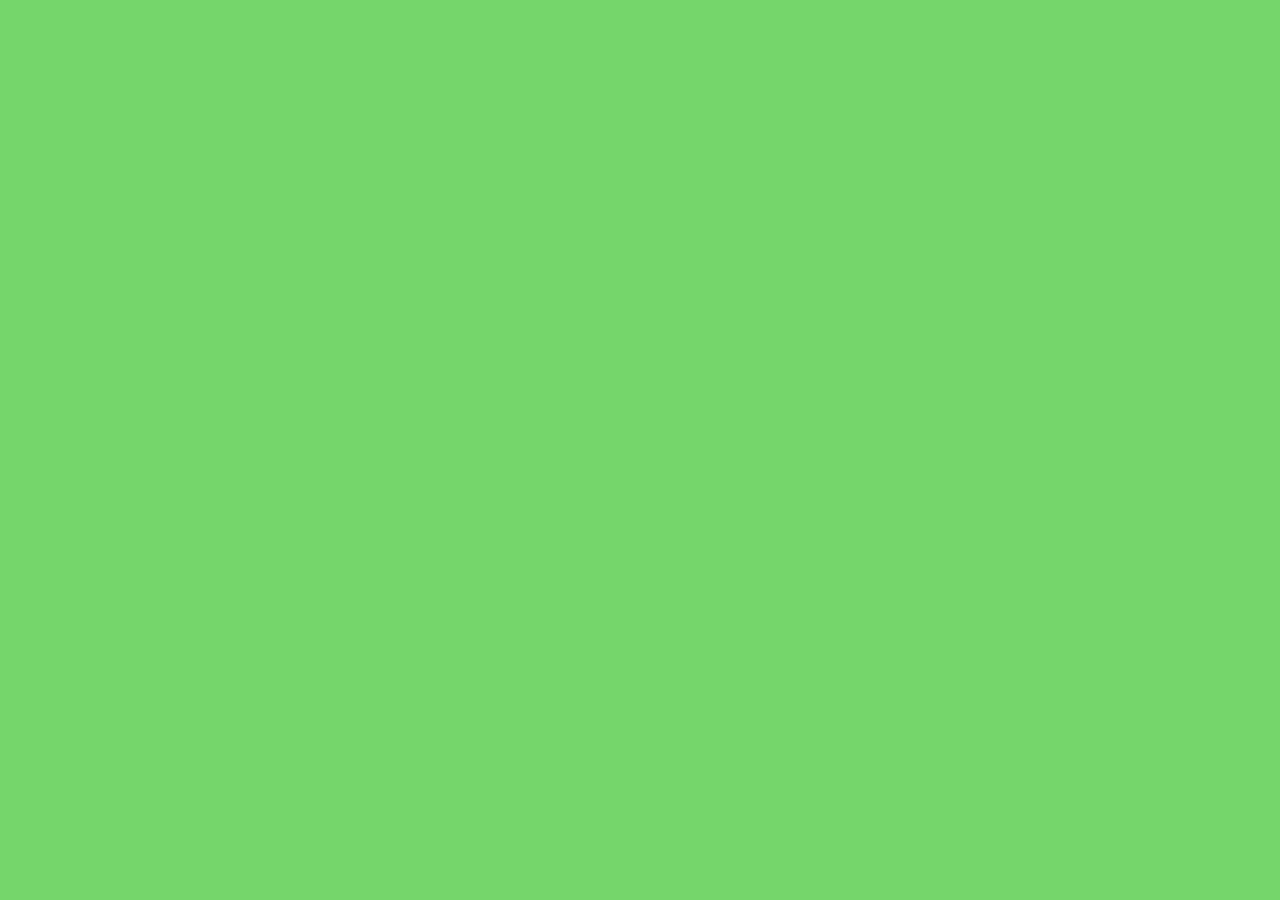
==== game.html @ f7777664 "add file game.html" ====
<!DOCTYPE html>
<html lang="en">

<head>

  <meta charset="UTF-8">

  <meta
    name="viewport"
    content="width=device-width, initial-scale=1.0"
  >

  <title>Animal Adventure</title>

  <link rel="stylesheet" href="css/style.css">

</head>

<body>

  <div id="game-container"></div>

  <script src="https://cdn.jsdelivr.net/npm/phaser@3.80.1/dist/phaser.min.js"></script>

  <script src="js/game.js"></script>

</body>

</html>
---- css/style.css ----
html, body {
  margin: 0;
  padding: 0;
  width: 100%;
  height: 100%;
  overflow: hidden;
  background: #75d66b;
  font-family: "Arial Rounded MT Bold", "Trebuchet MS", Arial, sans-serif;
}

body {
  -webkit-tap-highlight-color: transparent;
  touch-action: manipulation;
}

#game-container {
  width: 100vw;
  height: 100dvh;
  min-height: 100vh;
  display: flex;
  align-items: center;
  justify-content: center;
}

canvas {
  display: block;
  touch-action: manipulation;
}
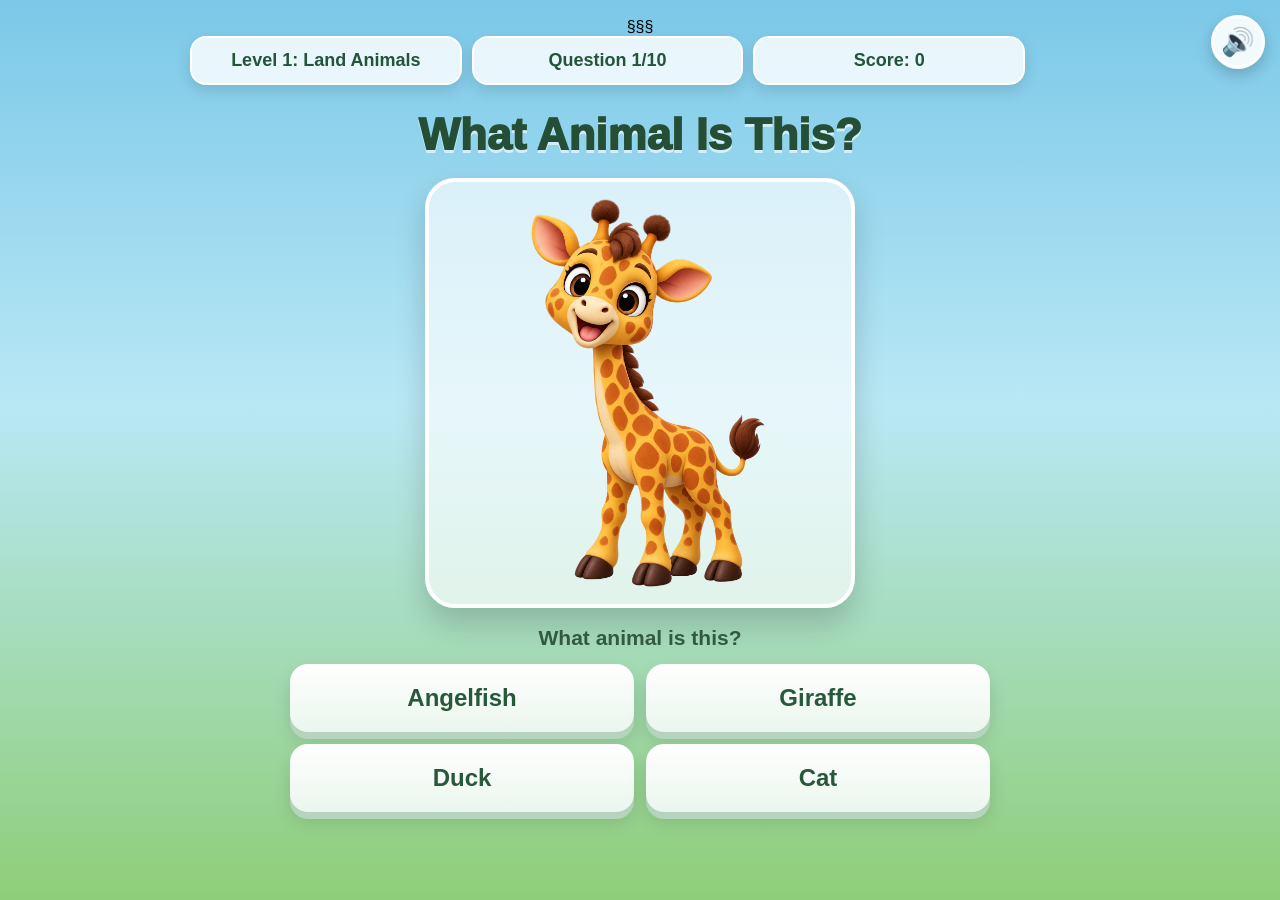
==== commit 6f7d0726: "update code terbaru" ====
--- a/game.html
+++ b/game.html
@@ -7,20 +7,183 @@
 
   <meta
     name="viewport"
-    content="width=device-width, initial-scale=1.0"
+    content="width=device-width, initial-scale=1.0, maximum-scale=1.0, user-scalable=no"
   >
 
   <title>Animal Adventure</title>
 
-  <link rel="stylesheet" href="css/style.css">
+  <link
+    rel="stylesheet"
+    href="css/style.css"
+  >
 
 </head>
 
+
 <body>
 
-  <div id="game-container"></div>
+  <main class="game-screen">
 
-  <script src="https://cdn.jsdelivr.net/npm/phaser@3.80.1/dist/phaser.min.js"></script>
+    <!-- =========================================
+         SOUND BUTTON
+    ========================================== -->
+
+    <button
+      id="soundButton"
+      class="sound-button"
+      type="button"
+      aria-label="Mute audio"
+      aria-pressed="false"
+    >
+      🔊
+    </button>§§§
+
+
+    <!-- =========================================
+         TOP BAR
+    ========================================== -->
+
+    <header class="game-header">
+
+      <div
+        id="levelIndicator"
+        class="level-indicator"
+      >
+        Level 1
+      </div>
+
+
+      <div
+        id="questionIndicator"
+        class="question-indicator"
+      >
+        Question 1/10
+      </div>
+
+
+      <div
+        id="scoreIndicator"
+        class="score-indicator"
+      >
+        Score: 0
+      </div>
+
+    </header>
+
+
+    <!-- =========================================
+         GAME CONTENT
+    ========================================== -->
+
+    <section class="game-content">
+
+      <h1 class="game-title">
+        What Animal Is This?
+      </h1>
+
+
+      <!-- Animal Image -->
+
+      <div class="animal-container">
+
+        <img
+          id="animalImage"
+          class="animal-image"
+          src=""
+          alt="Animal"
+        >
+
+      </div>
+
+
+      <!-- Question -->
+
+      <p
+        id="questionText"
+        class="question-text"
+      >
+        Listen carefully!
+      </p>
+
+
+      <!-- Answer Buttons -->
+
+      <div
+        id="answerContainer"
+        class="answer-container"
+      >
+
+      </div>
+
+
+      <!-- Feedback -->
+
+      <div
+        id="feedback"
+        class="feedback"
+        aria-live="polite"
+      ></div>
+
+    </section>
+
+
+    <!-- =========================================
+         LEVEL RESULT MODAL
+    ========================================== -->
+
+    <div
+      id="resultModal"
+      class="result-overlay hidden"
+    >
+
+      <div
+        class="result-modal"
+      >
+
+        <div
+          id="resultStars"
+          class="result-stars"
+        >
+          ⭐⭐⭐
+        </div>
+
+
+        <h2
+          id="resultTitle"
+          class="result-title"
+        >
+          Awesome Job!
+        </h2>
+
+
+        <p
+          id="resultMessage"
+          class="result-message"
+        >
+          You Passed Level 1!
+        </p>
+
+
+        <div
+          id="resultScore"
+          class="result-score"
+        >
+          Score: 100%
+        </div>
+
+
+        <div
+          id="resultButtons"
+          class="result-buttons"
+        ></div>
+
+      </div>
+
+    </div>
+
+
+  </main>
+
 
   <script src="js/game.js"></script>
 
--- a/css/style.css
+++ b/css/style.css
@@ -1,28 +1,913 @@
-html, body {
+/* =========================================================
+   ANIMAL ADVENTURE
+   GAME STYLE
+========================================================= */
+
+* {
+  box-sizing: border-box;
   margin: 0;
   padding: 0;
+}
+
+
+html,
+body {
   width: 100%;
-  height: 100%;
-  overflow: hidden;
-  background: #75d66b;
-  font-family: "Arial Rounded MT Bold", "Trebuchet MS", Arial, sans-serif;
-}
+  min-height: 100%;
+}
+
 
 body {
-  -webkit-tap-highlight-color: transparent;
-  touch-action: manipulation;
-}
-
-#game-container {
-  width: 100vw;
-  height: 100dvh;
   min-height: 100vh;
-  display: flex;
-  align-items: center;
-  justify-content: center;
-}
-
-canvas {
-  display: block;
-  touch-action: manipulation;
-}
+
+  overflow-x: hidden;
+
+  font-family:
+    Arial,
+    Helvetica,
+    sans-serif;
+
+  background:
+    linear-gradient(
+      180deg,
+      #7bc8e8 0%,
+      #b9e8f5 45%,
+      #8fce78 100%
+    );
+}
+
+
+/* =========================================================
+   GAME SCREEN
+========================================================= */
+
+.game-screen {
+
+  position: relative;
+
+  min-height: 100vh;
+
+  padding:
+    18px
+    18px
+    35px;
+
+  display:
+    flex;
+
+  flex-direction:
+    column;
+
+  align-items:
+    center;
+}
+
+
+/* =========================================================
+   SOUND BUTTON
+========================================================= */
+
+.sound-button {
+
+  position: fixed;
+
+  top: 15px;
+
+  right: 15px;
+
+  z-index: 100;
+
+  width: 54px;
+
+  height: 54px;
+
+  border: 3px solid white;
+
+  border-radius: 50%;
+
+  background:
+    rgba(255, 255, 255, 0.90);
+
+  box-shadow:
+    0 6px 15px
+    rgba(0, 0, 0, 0.20);
+
+  font-size: 27px;
+
+  display:
+    flex;
+
+  align-items:
+    center;
+
+  justify-content:
+    center;
+
+  cursor:
+    pointer;
+
+  transition:
+    transform 0.15s ease,
+    background 0.15s ease;
+}
+
+
+.sound-button:hover {
+
+  transform:
+    scale(1.05);
+}
+
+
+.sound-button:active {
+
+  transform:
+    scale(0.92);
+}
+
+
+/* =========================================================
+   HEADER
+========================================================= */
+
+.game-header {
+
+  width:
+    min(100%, 900px);
+
+  display:
+    grid;
+
+  grid-template-columns:
+    1fr
+    1fr
+    1fr;
+
+  gap:
+    10px;
+
+  margin-bottom:
+    20px;
+
+  padding-right:
+    65px;
+}
+
+
+.level-indicator,
+.question-indicator,
+.score-indicator {
+
+  padding:
+    12px
+    14px;
+
+  border-radius:
+    16px;
+
+  background:
+    rgba(255, 255, 255, 0.82);
+
+  border:
+    2px solid white;
+
+  box-shadow:
+    0 6px 15px
+    rgba(0, 0, 0, 0.12);
+
+  color:
+    #24553a;
+
+  font-weight:
+    900;
+
+  font-size:
+    clamp(13px, 3vw, 18px);
+
+  text-align:
+    center;
+}
+
+
+/* =========================================================
+   GAME CONTENT
+========================================================= */
+
+.game-content {
+
+  width:
+    min(100%, 850px);
+
+  display:
+    flex;
+
+  flex-direction:
+    column;
+
+  align-items:
+    center;
+}
+
+
+.game-title {
+
+  color:
+    #244e35;
+
+  font-size:
+    clamp(25px, 6vw, 44px);
+
+  font-weight:
+    1000;
+
+  text-align:
+    center;
+
+  margin:
+    5px 0 18px;
+
+  text-shadow:
+    0 3px 0
+    rgba(255, 255, 255, 0.6);
+}
+
+
+/* =========================================================
+   ANIMAL IMAGE
+========================================================= */
+
+.animal-container {
+
+  width:
+    min(90vw, 430px);
+
+  aspect-ratio:
+    1 / 1;
+
+  display:
+    flex;
+
+  align-items:
+    center;
+
+  justify-content:
+    center;
+
+  padding:
+    15px;
+
+  border-radius:
+    30px;
+
+  background:
+    rgba(255, 255, 255, 0.65);
+
+  border:
+    4px solid white;
+
+  box-shadow:
+    0 15px 30px
+    rgba(0, 0, 0, 0.18);
+
+  overflow:
+    hidden;
+}
+
+
+.animal-image {
+
+  width:
+    100%;
+
+  height:
+    100%;
+
+  object-fit:
+    contain;
+
+  display:
+    block;
+
+  user-select:
+    none;
+
+  -webkit-user-drag:
+    none;
+
+  animation:
+    animalAppear
+    0.35s
+    ease;
+}
+
+
+@keyframes animalAppear {
+
+  from {
+
+    opacity:
+      0;
+
+    transform:
+      scale(0.85);
+
+  }
+
+  to {
+
+    opacity:
+      1;
+
+    transform:
+      scale(1);
+
+  }
+
+}
+
+
+/* =========================================================
+   QUESTION
+========================================================= */
+
+.question-text {
+
+  margin:
+    18px 0 14px;
+
+  color:
+    #315a40;
+
+  font-size:
+    clamp(15px, 4vw, 21px);
+
+  font-weight:
+    700;
+
+  text-align:
+    center;
+}
+
+
+/* =========================================================
+   ANSWERS
+========================================================= */
+
+.answer-container {
+
+  width:
+    min(100%, 700px);
+
+  display:
+    grid;
+
+  grid-template-columns:
+    repeat(2, 1fr);
+
+  gap:
+    12px;
+}
+
+
+.answer-button {
+
+  min-height:
+    68px;
+
+  border:
+    none;
+
+  border-radius:
+    18px;
+
+  background:
+    linear-gradient(
+      180deg,
+      #ffffff,
+      #eaf6ed
+    );
+
+  color:
+    #27583a;
+
+  font-size:
+    clamp(17px, 4vw, 24px);
+
+  font-weight:
+    900;
+
+  cursor:
+    pointer;
+
+  box-shadow:
+    0 7px 0 #b5d4bd,
+    0 10px 18px
+    rgba(0, 0, 0, 0.12);
+
+  transition:
+    transform 0.12s ease,
+    box-shadow 0.12s ease;
+}
+
+
+.answer-button:hover {
+
+  transform:
+    translateY(-2px);
+}
+
+
+.answer-button:active {
+
+  transform:
+    translateY(5px);
+
+  box-shadow:
+    0 2px 0 #b5d4bd;
+}
+
+
+.answer-button.correct {
+
+  background:
+    #79d58c;
+
+  color:
+    white;
+
+  box-shadow:
+    0 7px 0 #4eae65;
+}
+
+
+.answer-button.wrong {
+
+  background:
+    #ed8585;
+
+  color:
+    white;
+
+  box-shadow:
+    0 7px 0 #c95b5b;
+}
+
+
+.answer-button:disabled {
+
+  cursor:
+    default;
+}
+
+
+/* =========================================================
+   FEEDBACK
+========================================================= */
+
+.feedback {
+
+  min-height:
+    35px;
+
+  margin-top:
+    14px;
+
+  font-size:
+    18px;
+
+  font-weight:
+    900;
+
+  text-align:
+    center;
+}
+
+
+.feedback.correct {
+
+  color:
+    #23843d;
+}
+
+
+.feedback.wrong {
+
+  color:
+    #b73434;
+}
+
+
+/* =========================================================
+   RESULT OVERLAY
+========================================================= */
+
+.result-overlay {
+
+  position:
+    fixed;
+
+  inset:
+    0;
+
+  z-index:
+    999;
+
+  display:
+    flex;
+
+  align-items:
+    center;
+
+  justify-content:
+    center;
+
+  padding:
+    20px;
+
+  background:
+    rgba(18, 47, 29, 0.70);
+
+  backdrop-filter:
+    blur(5px);
+}
+
+
+.result-overlay.hidden {
+
+  display:
+    none;
+}
+
+
+/* =========================================================
+   RESULT MODAL
+========================================================= */
+
+.result-modal {
+
+  width:
+    min(100%, 500px);
+
+  padding:
+    30px 22px;
+
+  border-radius:
+    30px;
+
+  text-align:
+    center;
+
+  background:
+    linear-gradient(
+      180deg,
+      #fffef6,
+      #eaf7ec
+    );
+
+  border:
+    4px solid white;
+
+  box-shadow:
+    0 25px 60px
+    rgba(0, 0, 0, 0.35);
+
+  animation:
+    modalAppear
+    0.35s
+    ease;
+}
+
+
+@keyframes modalAppear {
+
+  from {
+
+    opacity:
+      0;
+
+    transform:
+      scale(0.75)
+      translateY(30px);
+
+  }
+
+  to {
+
+    opacity:
+      1;
+
+    transform:
+      scale(1)
+      translateY(0);
+
+  }
+
+}
+
+
+/* =========================================================
+   STARS
+========================================================= */
+
+.result-stars {
+
+  min-height:
+    60px;
+
+  margin-bottom:
+    10px;
+
+  font-size:
+    clamp(36px, 10vw, 58px);
+
+  letter-spacing:
+    5px;
+}
+
+
+/* =========================================================
+   RESULT TEXT
+========================================================= */
+
+.result-title {
+
+  color:
+    #2e7042;
+
+  font-size:
+    clamp(25px, 7vw, 38px);
+
+  font-weight:
+    1000;
+
+  margin-bottom:
+    8px;
+}
+
+
+.result-message {
+
+  color:
+    #41634a;
+
+  font-size:
+    clamp(17px, 4vw, 23px);
+
+  font-weight:
+    800;
+
+  line-height:
+    1.35;
+}
+
+
+.result-score {
+
+  margin:
+    16px 0 20px;
+
+  color:
+    #d28a19;
+
+  font-size:
+    21px;
+
+  font-weight:
+    1000;
+}
+
+
+/* =========================================================
+   RESULT BUTTONS
+========================================================= */
+
+.result-buttons {
+
+  display:
+    flex;
+
+  flex-direction:
+    column;
+
+  gap:
+    12px;
+}
+
+
+/* =========================================
+   RESULT BUTTONS
+========================================= */
+
+.result-button {
+  border: none;
+  border-radius: 18px;
+  padding: 14px 24px;
+
+  font-size: 18px;
+  font-weight: 700;
+
+  cursor: pointer;
+
+  transition:
+    transform 0.15s ease,
+    filter 0.15s ease;
+}
+
+
+/* =========================================
+   PLAY AGAIN
+========================================= */
+
+.play-again-button {
+  background: linear-gradient(
+    180deg,
+    #ffd86b 0%,
+    #f5b82e 100%
+  );
+
+  color: #5a3a00;
+
+  border: 3px solid #e0a21f;
+}
+
+
+/* =========================================
+   NEXT LEVEL
+========================================= */
+
+.next-level-button {
+  background: linear-gradient(
+    180deg,
+    #72d9ff 0%,
+    #32aee8 100%
+  );
+
+  color: #ffffff;
+
+  border: 3px solid #218fc5;
+}
+
+
+/* =========================================
+   NEXT LEVEL - DISABLED
+========================================= */
+
+.next-level-button.disabled {
+  opacity: 0.45;
+  cursor: not-allowed;
+  filter: grayscale(0.6);
+  transform: none;
+}
+
+.next-level-button.disabled:hover {
+  transform: none;
+  filter: grayscale(0.6);
+}
+
+
+/* =========================================
+   PREVIOUS LEVEL
+========================================= */
+
+.previous-level-button {
+  background: linear-gradient(
+    180deg,
+    #d7dce2 0%,
+    #aeb7c2 100%
+  );
+
+  color: #35404b;
+
+  border: 3px solid #929ca7;
+}
+
+
+/* =========================================
+   HOVER
+========================================= */
+
+.result-button:hover {
+  transform: translateY(-2px);
+
+  filter: brightness(1.08);
+}
+
+
+/* =========================================
+   CLICK
+========================================= */
+
+.result-button:active {
+  transform: translateY(1px);
+}
+
+
+/* =========================================================
+   MOBILE
+========================================================= */
+
+@media (max-width: 520px) {
+
+  .game-screen {
+
+    padding:
+      12px
+      12px
+      25px;
+  }
+
+
+  .sound-button {
+
+    width:
+      48px;
+
+    height:
+      48px;
+
+    top:
+      10px;
+
+    right:
+      10px;
+
+    font-size:
+      23px;
+  }
+
+
+  .game-header {
+
+    gap:
+      6px;
+
+    margin-bottom:
+      12px;
+
+    padding-right:
+      55px;
+  }
+
+
+  .level-indicator,
+  .question-indicator,
+  .score-indicator {
+
+    padding:
+      9px 5px;
+
+    border-radius:
+      12px;
+
+    font-size:
+      12px;
+  }
+
+
+  .game-title {
+
+    margin-bottom:
+      12px;
+  }
+
+
+  .animal-container {
+
+    width:
+      min(82vw, 360px);
+
+    border-radius:
+      24px;
+  }
+
+
+  .answer-container {
+
+    gap:
+      9px;
+  }
+
+
+  .answer-button {
+
+    min-height:
+      60px;
+
+    border-radius:
+      15px;
+
+    font-size:
+      16px;
+  }
+
+
+  .result-modal {
+
+    padding:
+      25px 17px;
+
+    border-radius:
+      25px;
+  }
+
+}
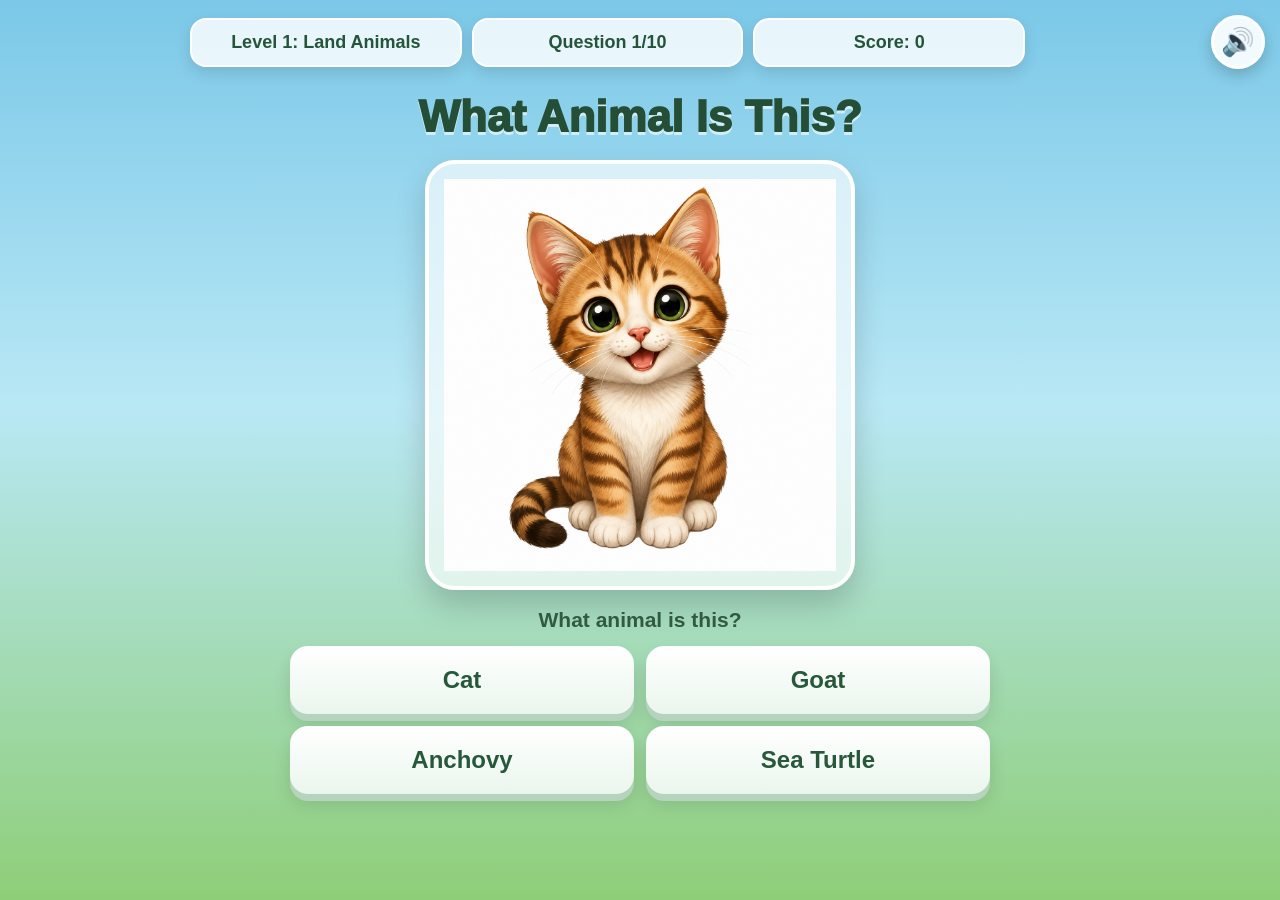
==== commit 9b9a10b8: "delete typo" ====
--- a/game.html
+++ b/game.html
@@ -36,7 +36,7 @@
       aria-pressed="false"
     >
       🔊
-    </button>§§§
+    </button>
 
 
     <!-- =========================================
